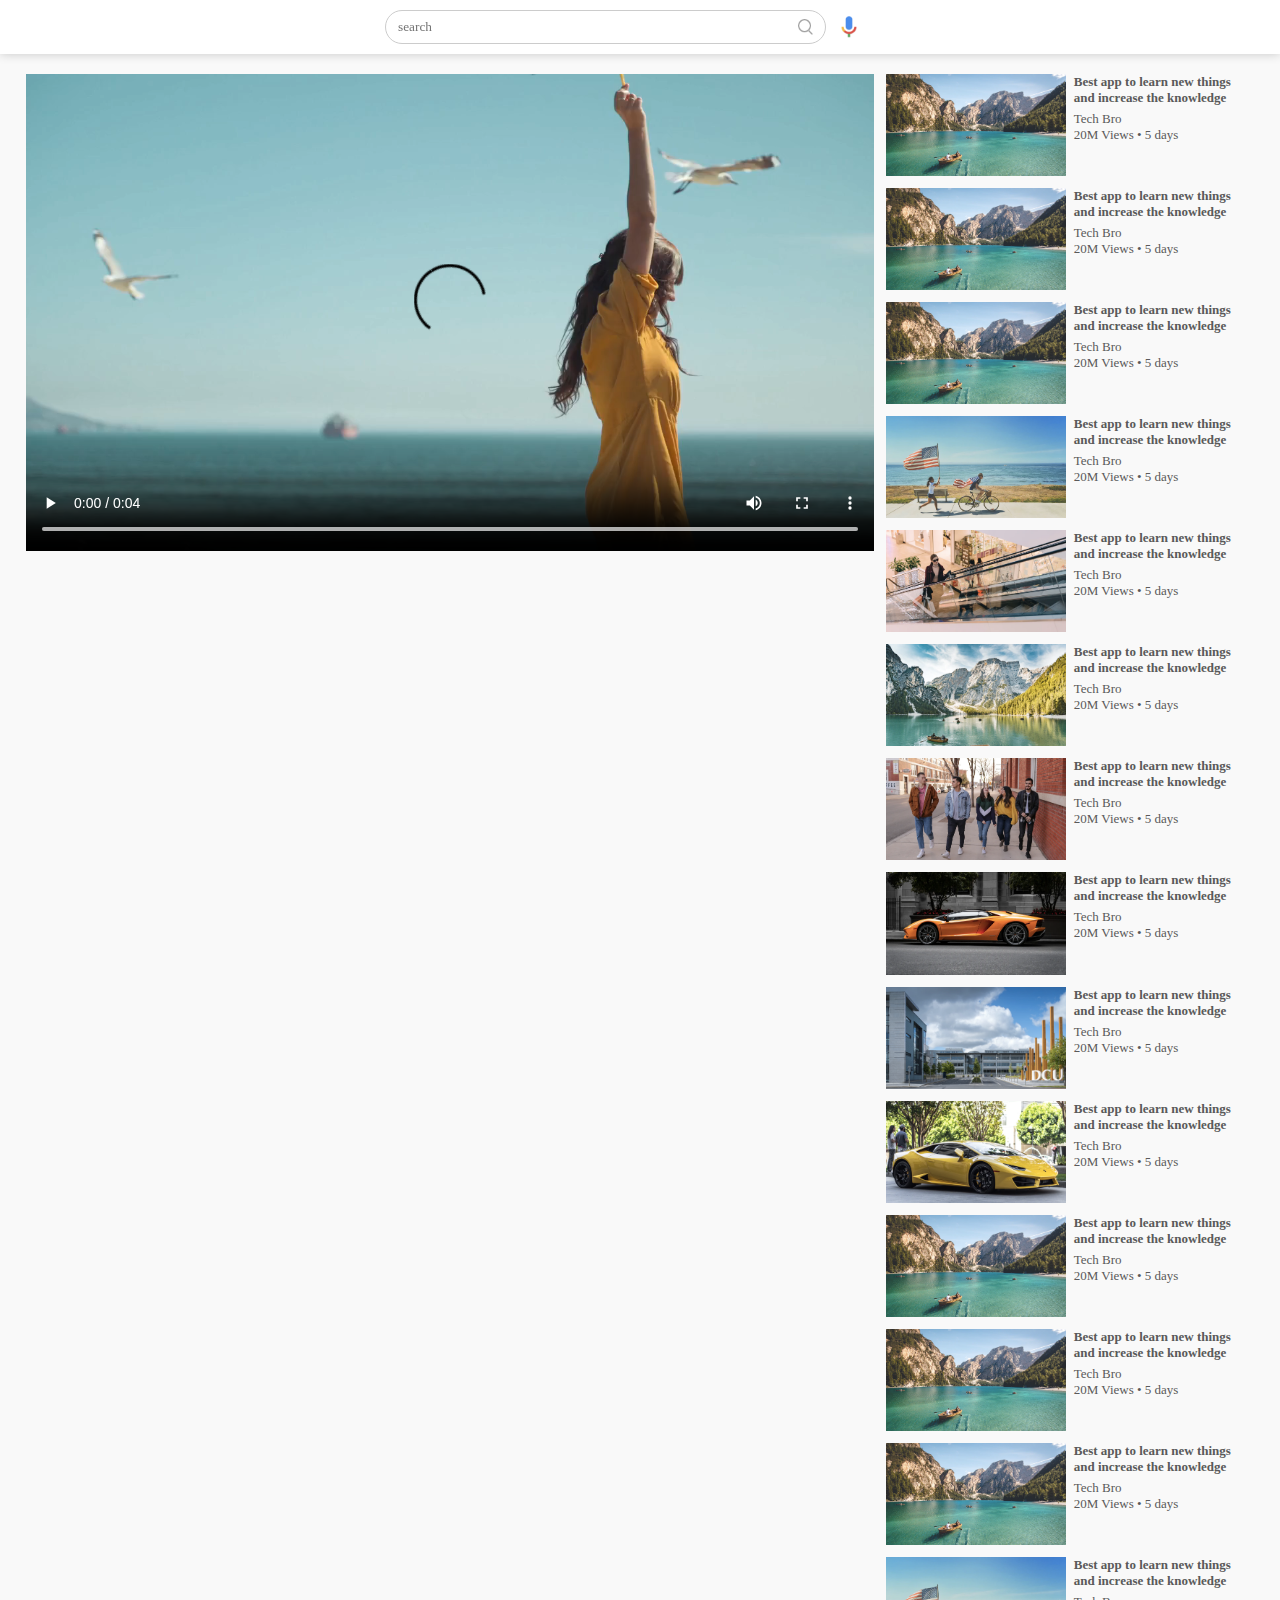
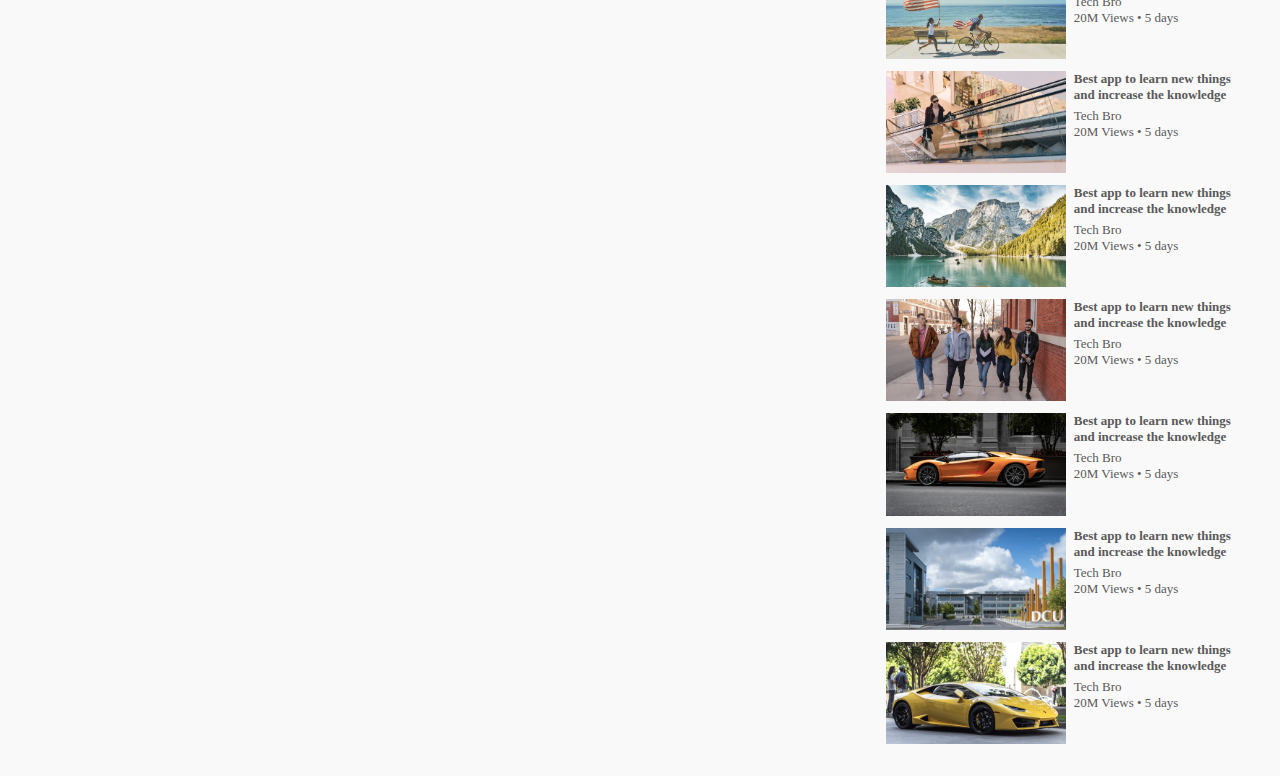
==== play.video.html @ 8813554f "done" ====
<!DOCTYPE html>
<html lang="en">
<head>
    <meta charset="UTF-8">
    <meta http-equiv="X-UA-Compatible" content="IE=edge">
    <meta name="viewport" content="width=device-width, initial-scale=1.0">
    <title>Play Video</title>
    <link rel="stylesheet" href="style.css">
</head>
<body>
    <nav class="flex-div" id="navbar">
        <div class="nav-laft flex-div">
            <img src="images/images/menu.png" alt="" class="menu-icon">
            <img src="images/images/download.png" alt="" class="logo">
        </div>
        <div class="nav-middle flex-div">
            <div class="search-box flex-div">
                <input type="text"  placeholder="search">
                <img src="Images/images/search.png" alt="">
            </div>
            <img src="Images/images/voice-search.png" alt="" class="mic-icon">
        </div>
        <div class="nav-right flex-div">
            <img src="images/images/upload.png" alt="">
            <img src="images/images/more.png" alt="">
            <img src="images/images/notification.png" alt="">
            <img src="images/images/Jack.png" alt="" class="user-icon">
        </div>
    </nav>

    <div class="container play-container">
        <div class="row">
            <div class="play-video">
                <video controls autoplay>
                    <source src="Images/images/video.mp4" type="video/mp4">  
                </video>
            </div>
            <div class="right-sidebar">
                    <div class="side-video-list">
                        <a href=""  class="small-thumbnail"><img src="Images/images/thumbnail1.png" alt=""></a>
                        <div class="vid-info">
                            <a href="">Best app to learn new things and increase the knowledge</a>
                            <p>Tech Bro</p>
                            <p>20M Views &bull; 5 days</p>
                        </div>
                    </div>
                    <div class="side-video-list">
                        <a href=""  class="small-thumbnail"><img src="Images/images/thumbnail1.png" alt=""></a>
                        <div class="vid-info">
                            <a href="">Best app to learn new things and increase the knowledge</a>
                            <p>Tech Bro</p>
                            <p>20M Views &bull; 5 days</p>
                        </div>
                    </div>
                    <div class="side-video-list">
                        <a href=""  class="small-thumbnail"><img src="Images/images/thumbnail1.png" alt=""></a>
                        <div class="vid-info">
                            <a href="">Best app to learn new things and increase the knowledge</a>
                            <p>Tech Bro</p>
                            <p>20M Views &bull; 5 days</p>
                        </div>
                    </div>
                    <div class="side-video-list">
                        <a href=""  class="small-thumbnail"><img src="Images/images/thumbnail2.png" alt=""></a>
                        <div class="vid-info">
                            <a href="">Best app to learn new things and increase the knowledge</a>
                            <p>Tech Bro</p>
                            <p>20M Views &bull; 5 days</p>
                        </div>
                    </div>
                    <div class="side-video-list">
                        <a href=""  class="small-thumbnail"><img src="Images/images/thumbnail3.png" alt=""></a>
                        <div class="vid-info">
                            <a href="">Best app to learn new things and increase the knowledge</a>
                            <p>Tech Bro</p>
                            <p>20M Views &bull; 5 days</p>
                        </div>
                    </div>
                    <div class="side-video-list">
                        <a href=""  class="small-thumbnail"><img src="Images/images/thumbnail4.png" alt=""></a>
                        <div class="vid-info">
                            <a href="">Best app to learn new things and increase the knowledge</a>
                            <p>Tech Bro</p>
                            <p>20M Views &bull; 5 days</p>
                        </div>
                    </div>
                    <div class="side-video-list">
                        <a href=""  class="small-thumbnail"><img src="Images/images/thumbnail5.png" alt=""></a>
                        <div class="vid-info">
                            <a href="">Best app to learn new things and increase the knowledge</a>
                            <p>Tech Bro</p>
                            <p>20M Views &bull; 5 days</p>
                        </div>
                    </div>
                    <div class="side-video-list">
                        <a href=""  class="small-thumbnail"><img src="Images/images/thumbnail6.png" alt=""></a>
                        <div class="vid-info">
                            <a href="">Best app to learn new things and increase the knowledge</a>
                            <p>Tech Bro</p>
                            <p>20M Views &bull; 5 days</p>
                        </div>
                    </div>
                    <div class="side-video-list">
                        <a href=""  class="small-thumbnail"><img src="Images/images/thumbnail7.png" alt=""></a>
                        <div class="vid-info">
                            <a href="">Best app to learn new things and increase the knowledge</a>
                            <p>Tech Bro</p>
                            <p>20M Views &bull; 5 days</p>
                        </div>
                    </div>
                    <div class="side-video-list">
                        <a href=""  class="small-thumbnail"><img src="Images/images/thumbnail8.png" alt=""></a>
                        <div class="vid-info">
                            <a href="">Best app to learn new things and increase the knowledge</a>
                            <p>Tech Bro</p>
                            <p>20M Views &bull; 5 days</p>
                        </div>
                    </div>
                    <div class="side-video-list">
                        <a href=""  class="small-thumbnail"><img src="Images/images/thumbnail1.png" alt=""></a>
                        <div class="vid-info">
                            <a href="">Best app to learn new things and increase the knowledge</a>
                            <p>Tech Bro</p>
                            <p>20M Views &bull; 5 days</p>
                        </div>
                    </div>
                    <div class="side-video-list">
                        <a href=""  class="small-thumbnail"><img src="Images/images/thumbnail1.png" alt=""></a>
                        <div class="vid-info">
                            <a href="">Best app to learn new things and increase the knowledge</a>
                            <p>Tech Bro</p>
                            <p>20M Views &bull; 5 days</p>
                        </div>
                    </div>
                    <div class="side-video-list">
                        <a href=""  class="small-thumbnail"><img src="Images/images/thumbnail1.png" alt=""></a>
                        <div class="vid-info">
                            <a href="">Best app to learn new things and increase the knowledge</a>
                            <p>Tech Bro</p>
                            <p>20M Views &bull; 5 days</p>
                        </div>
                    </div>
                    <div class="side-video-list">
                        <a href=""  class="small-thumbnail"><img src="Images/images/thumbnail2.png" alt=""></a>
                        <div class="vid-info">
                            <a href="">Best app to learn new things and increase the knowledge</a>
                            <p>Tech Bro</p>
                            <p>20M Views &bull; 5 days</p>
                        </div>
                    </div>
                    <div class="side-video-list">
                        <a href=""  class="small-thumbnail"><img src="Images/images/thumbnail3.png" alt=""></a>
                        <div class="vid-info">
                            <a href="">Best app to learn new things and increase the knowledge</a>
                            <p>Tech Bro</p>
                            <p>20M Views &bull; 5 days</p>
                        </div>
                    </div>
                    <div class="side-video-list">
                        <a href=""  class="small-thumbnail"><img src="Images/images/thumbnail4.png" alt=""></a>
                        <div class="vid-info">
                            <a href="">Best app to learn new things and increase the knowledge</a>
                            <p>Tech Bro</p>
                            <p>20M Views &bull; 5 days</p>
                        </div>
                    </div>
                    <div class="side-video-list">
                        <a href=""  class="small-thumbnail"><img src="Images/images/thumbnail5.png" alt=""></a>
                        <div class="vid-info">
                            <a href="">Best app to learn new things and increase the knowledge</a>
                            <p>Tech Bro</p>
                            <p>20M Views &bull; 5 days</p>
                        </div>
                    </div>
                    <div class="side-video-list">
                        <a href=""  class="small-thumbnail"><img src="Images/images/thumbnail6.png" alt=""></a>
                        <div class="vid-info">
                            <a href="">Best app to learn new things and increase the knowledge</a>
                            <p>Tech Bro</p>
                            <p>20M Views &bull; 5 days</p>
                        </div>
                    </div>
                    <div class="side-video-list">
                        <a href=""  class="small-thumbnail"><img src="Images/images/thumbnail7.png" alt=""></a>
                        <div class="vid-info">
                            <a href="">Best app to learn new things and increase the knowledge</a>
                            <p>Tech Bro</p>
                            <p>20M Views &bull; 5 days</p>
                        </div>
                    </div>
                    <div class="side-video-list">
                        <a href=""  class="small-thumbnail"><img src="Images/images/thumbnail8.png" alt=""></a>
                        <div class="vid-info">
                            <a href="">Best app to learn new things and increase the knowledge</a>
                            <p>Tech Bro</p>
                            <p>20M Views &bull; 5 days</p>
                        </div>
                    </div>
            </div>
        </div>
    </div>
</body>
</html>
---- style.css ----
*{
    margin: 0;
    padding: 0;
    font-family: 'poppins',sans-sarif;
    box-sizing: border-box;
}

a{
    text-decoration: none;
    color: #5a5a5a;

}
img{
    cursor: pointer;
}

.flex-div{
    display: flex;
    align-items: center;
}

nav{
    padding: 10px 2%;
    justify-content: space-between;
    box-shadow: 0 0 10px rgba(0, 0, 0, 0.2);
    background:#fff ;
    position: sticky;
    top: 0;
    z-index: 10;
}

.nav-right img{
    width: 25px;
    margin-right: 25px;
}
.nav-right .user-icon{
    width:35px ;
    border-radius: 50%;
    margin-right: 0;

} 
.nav-laft .menu-icon{
    width: 22px;
    margin-right: 25px;
}
.nav-laft .logo{
    width:100px;
}
.nav-middle .mic-icon{
    width: 16px;
}
.nav-middle .search-box{
    border: 1px solid #ccc;
    margin-right: 15px;
    padding: 8px 12px;
    border-radius: 25px;
}
.nav-middle .search-box input{
   width: 400px;
   border: 0;
   outline: 0;
   background: transparent;
}
.nav-middle .search-box img{
   width: 15px;
}

/* ---------------Sidebar------------- */
.sidebar{
    background: #fff;
    width: 15%;
    height: 100vh;
    position: fixed;
    top: 0;
    padding-left: 2%;
    padding-top: 80px;
}

.shortcut-links a img{
    width: 20px;
    margin-right: 20px;
}
.shortcut-links a{
    display: flex;
    align-items: center;
    margin-bottom: 20px;
    width: fit-content;
    flex-wrap: wrap;
}
.shortcut-links a:first-child{
    color: #ed3833;
}
.sidebar hr{
    border: 0;
    height: 1px;
    background: #ccc;
    width:85%;
}
.subscribed-list h3{
    font-size: 13px;
    margin: 20px 0;
    color: #5a5a5a;
}
.subscribed-list a{
    display: flex;
    align-items: center;
    margin-bottom: 20px;
    width: fit-content;
    flex-wrap: wrap;
}

.subscribed-list a img{
   width: 25px;
   border-radius: 50%;
   margin-right: 20px;
}
.small-sidebar{
    width: 5%;
}
.small-sidebar a p{
    display: none;
 }
 .small-sidebar h3{
    display: none;
 }
 .small-sidebar hr{
    width:50%;
    margin-bottom: 25px;
 }


 /* --------------main----------- */
 .container{
    background: #f9f9f9;
    padding-left: 17%;
    padding-right: 2%;
    padding-top: 20px;
    padding-bottom: 20px;
}
 .large-container{
    padding-left:7%;
 
}

.banner{
    width: 100%;
}

.banner img{
    width: 100%;
    border-radius: 8px;
}
.list-container{
    display: grid;
    grid-template-columns: repeat(auto-fit,minmax(250px,1fr));
    grid-column-gap: 16px;
    grid-row-gap:30px;
    margin-top:10px;
}
.vid-list .thumbnail{
    width: 100%;
    border-radius: 5%;
}
.vid-list .flex-div{
    align-items: flex-start;
    margin-top: 7px;
}
.vid-list .flex-div img{
  width: 35px;
  margin-right: 10px;
  border-radius: 50%;
}

.vid-info{
    color: #5a5a5a;
    font-size: 13px;
}
.vid-info a{
    color: #5a5a5a;
    font-weight:600;
    display: block;
    margin-bottom: 5px;
}

@media (max-width: 900px){
    .menu-icon{
        display: none;
    }
    .sidebar{
        display: none;

    }
    .container, .large-container{
        padding-left: 5%;
        padding-right: 5%;
    }
    .nav-right img{
        display: none;
    }
    .nav-right .user-icon{
        display: block;
        width: 30px;
    }
    .nav-middle .search-box input{
        width: 100px;
    }
    .nav-middle .mic-icon{
       display: none;
    }
    .nav-laft .logo{
        width:90px;
    }
}



/* -----------play-video-page--------- */

.play-container{
    padding-left: 2%;
}
.row{
    display: flex;
    justify-content: space-between;
    flex-wrap: wrap;
}
.play-video{
    flex-basis: 69%;
}
.right-sidebar{
    flex-basis: 30%;
}
.play-video video{
    width: 100%;
}

.side-video-list{
    display: flex;
    justify-content: space-between;
    margin-bottom: 8px;
}
.side-video-list img{
    width: 100%;
}

.side-video-list .small-thumbnail{
    flex-basis: 49%;
}
.side-video-list .vid-info{
    flex-basis: 49%;
}
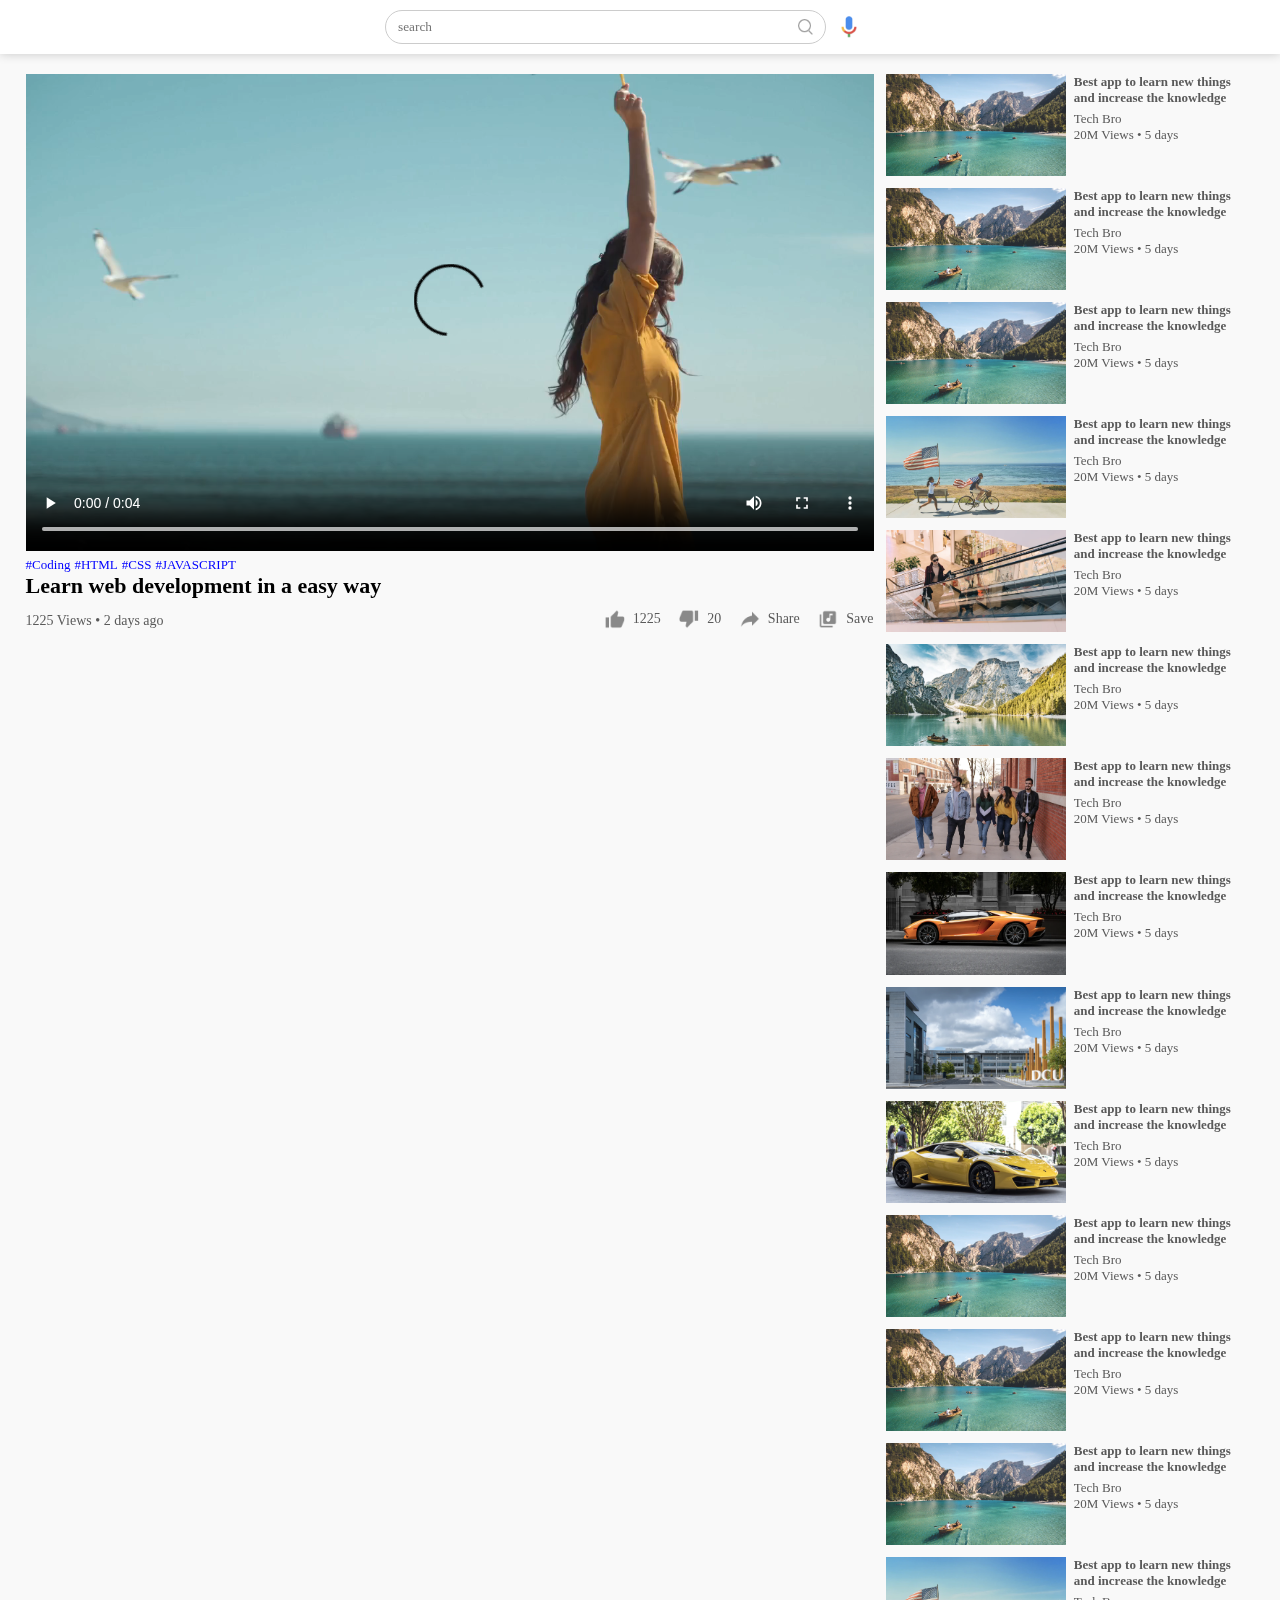
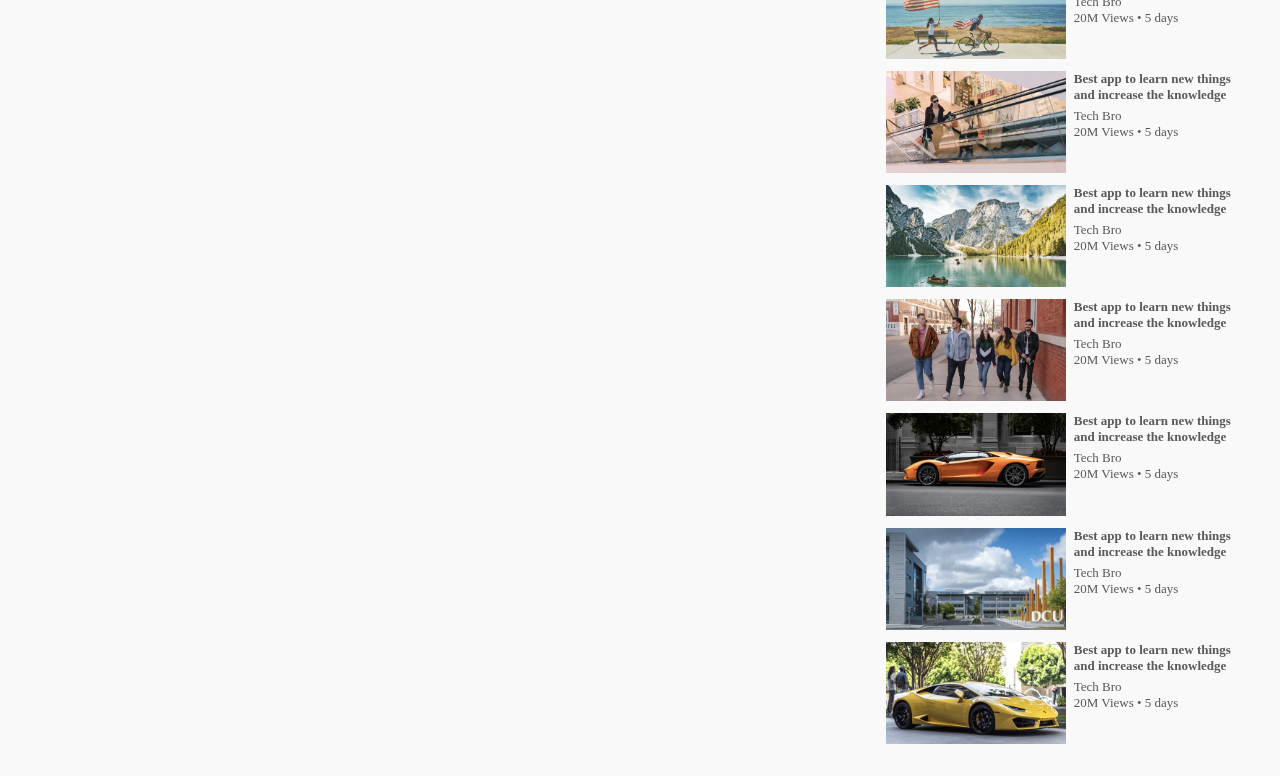
==== commit 4c1aaad5: "done" ====
--- a/play.video.html
+++ b/play.video.html
@@ -34,6 +34,19 @@
                 <video controls autoplay>
                     <source src="Images/images/video.mp4" type="video/mp4">  
                 </video>
+                <div class="tags">
+                    <a href="">#Coding</a> <a href="">#HTML</a> <a href="">#CSS</a> <a href="">#JAVASCRIPT</a>
+                </div>
+                <h3>Learn web development in a easy way</h3>
+                <div class="play-video-info">
+                    <p>1225  Views &bull; 2 days ago</p>
+                    <div>
+                        <a href=""><img src="Images/images/like.png" alt="">1225</a>
+                        <a href=""><img src="Images/images/dislike.png" alt="">20</a>
+                        <a href=""><img src="Images/images/share.png" alt="">Share</a>
+                        <a href=""><img src="Images/images/save.png" alt="">Save</a>
+                    </div>
+                </div>
             </div>
             <div class="right-sidebar">
                     <div class="side-video-list">
--- a/style.css
+++ b/style.css
@@ -248,4 +248,30 @@
 }
 .side-video-list .vid-info{
     flex-basis: 49%;
+}
+.play-video .tags a{
+    color: #0000ff;
+    font-size: 13px;
+}
+.play-video h3{
+    font-weight: 600;
+    font-size: 22px;
+}
+.play-video .play-video-info{
+    display: flex;
+    align-items: center;
+    justify-content: space-between;
+    flex-wrap: wrap;
+    margin-top: 10px;
+    font-size: 14px;
+    color: #5a5a5a;
+}
+.play-video .play-video-info a img{
+    width: 20px;
+    margin-right: 8px;
+}
+.play-video .play-video-info a {
+    display: inline-flex;
+    align-items: center;
+    margin-left: 15px;
 }